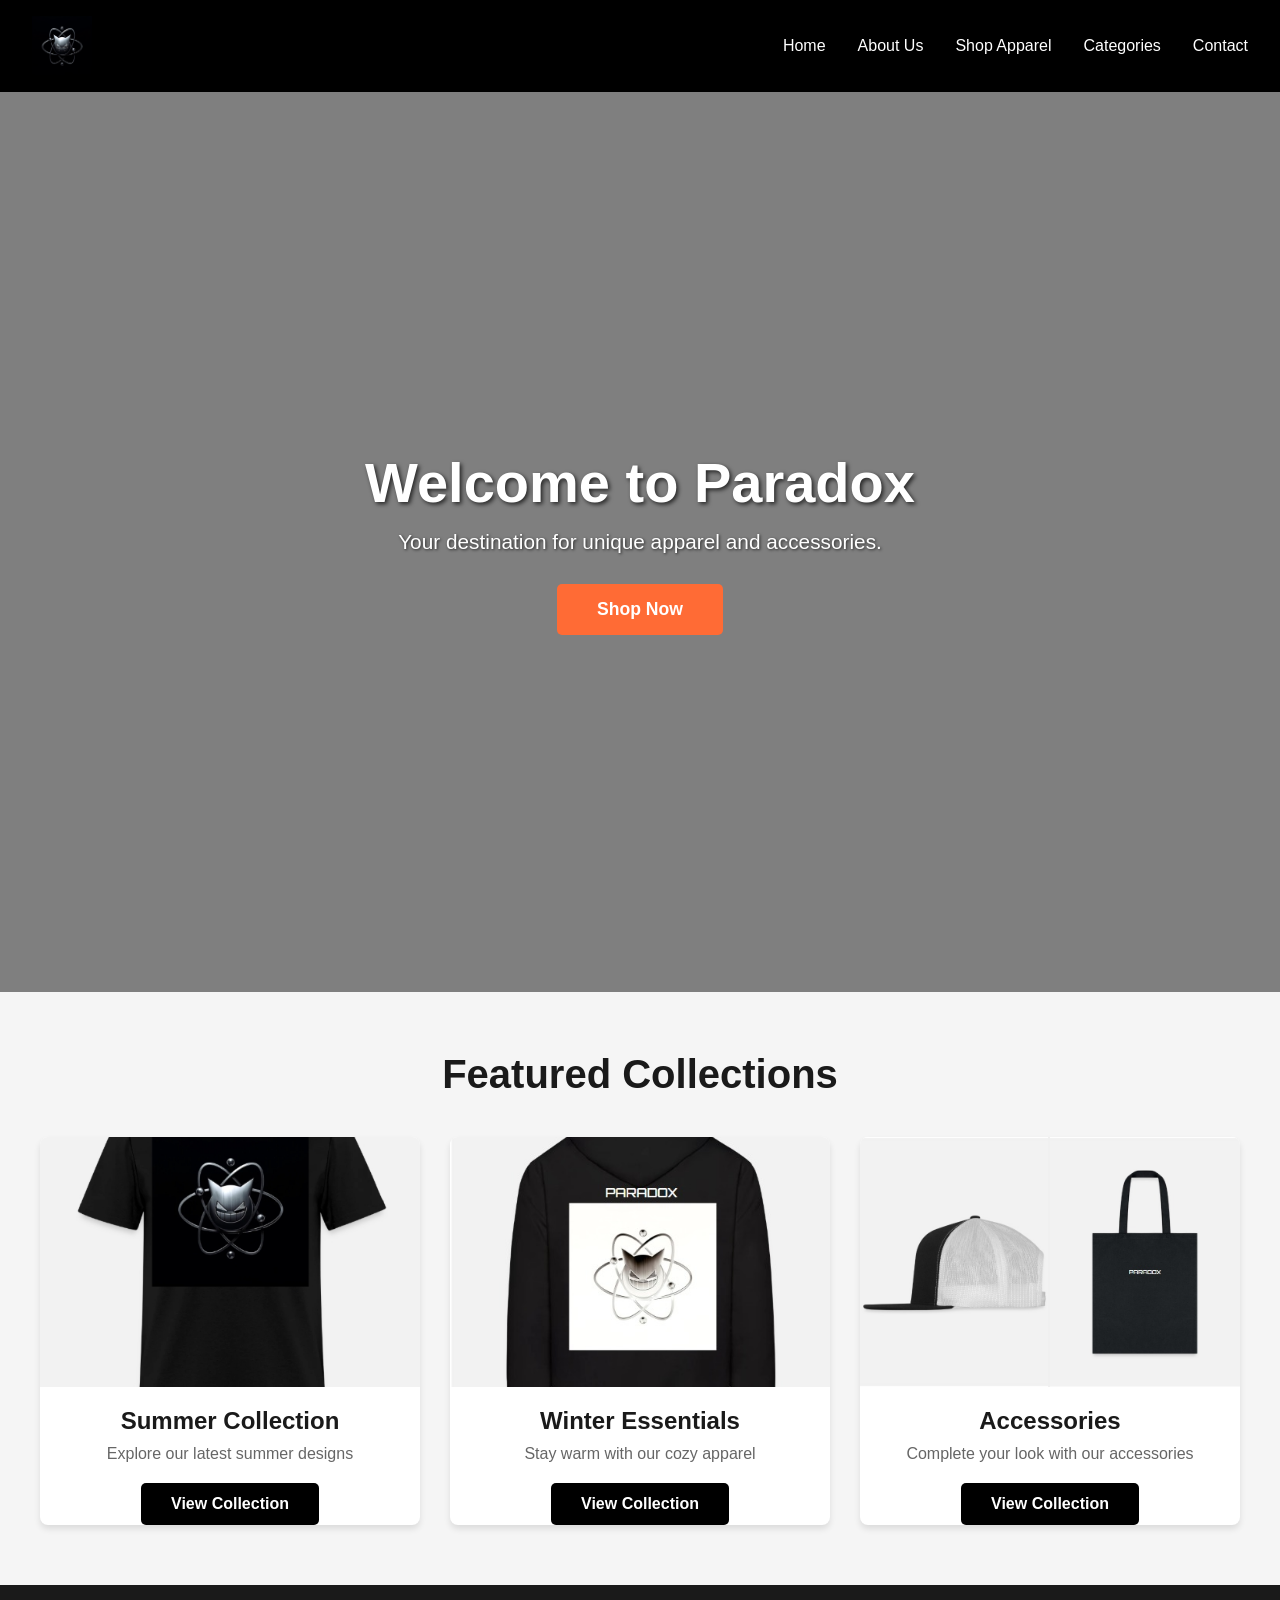
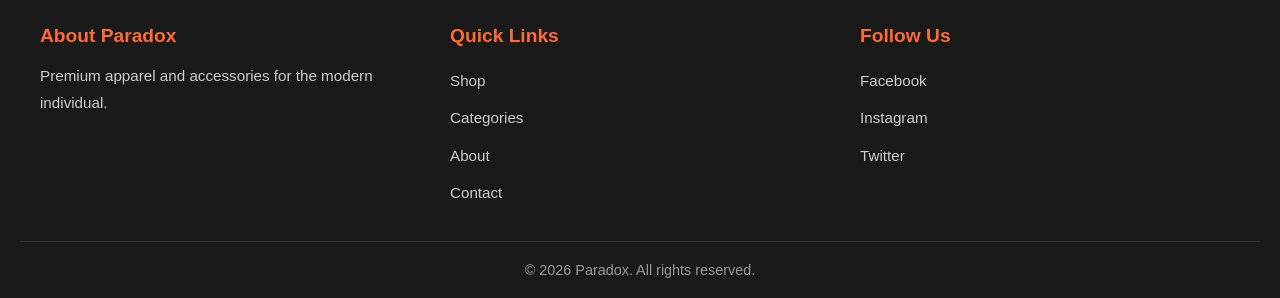
==== my-web-project/index.html @ 4d1201c3 "Add files via upload" ====
<!DOCTYPE html>
<html lang="en">
<head>
    <meta charset="UTF-8">
    <meta name="viewport" content="width=device-width, initial-scale=1.0">
    <link rel="stylesheet" href="css/style.css">
    <title>Home | Paradox Store</title>
</head>
<body>
    <!-- NAVIGATION BAR - Contains logo and main menu links -->
    <header class="navbar">
        <img src="images/Logo.png" alt="Paradox Logo" class="navbar-logo"/>
        <nav class="nav">
            <ul>
                <li><a href="index.html">Home</a></li>
                <li><a href="about.html">About Us</a></li>
                <li><a href="shop.html">Shop Apparel</a></li>
                <li><a href="category.html">Categories</a></li>
                <li><a href="contact.html">Contact</a></li>
            </ul>
        </nav>
    </header>

    <main>
    <!-- HERO SECTION - Main landing area with video background and call-to-action -->
    <section class="hero">
        <video class="hero-video" autoplay muted loop>
            <source src="videos/Modern Gengar Emblem with atom symbol.mp4" type="video/mp4">
            Your browser does not support the video tag.
        </video>
        <div class="hero-content">
            <h1>Welcome to Paradox</h1>
            <p>Your destination for unique apparel and accessories.</p>
            <a href="shop.html" class="btn">Shop Now</a>
        </div>
    </section>

    <!-- FEATURED COLLECTIONS - Showcase key product categories -->
    <!-- Displays: Summer Collection (T-Shirt), Winter Essentials (Hoodie), Accessories (Cap & Bag) -->
    <section class="featured">
        <h2>Featured Collections</h2>
        <div class="featured-grid">
            <div class="featured-card">
                <img src="images/T-shirt/Black-T-shirt.png.jpeg" alt="Summer Collection" />
                <h3>Summer Collection</h3>
                <p>Explore our latest summer designs</p>
                <a href="shop.html" class="btn-secondary">View Collection</a>
            </div>
            <div class="featured-card">
                <img src="images/hoodie/Hoodie-front.png.jpeg" alt="Winter Essentials" />
                <h3>Winter Essentials</h3>
                <p>Stay warm with our cozy apparel</p>
                <a href="shop.html" class="btn-secondary">View Collection</a>
            </div>
            <div class="featured-card">
                <div class="featured-accessories-container">
                    <img src="images/caps/Cap-Front.png.jpeg" alt="Cap" class="featured-cap" />
                    <img src="images/bags/Tote-bag.png.jpeg" alt="Bag" class="featured-bag" />
                </div>
                <h3>Accessories</h3>
                <p>Complete your look with our accessories</p>
                <a href="shop.html" class="btn-secondary">View Collection</a>
            </div>
        </div>
    </section>
    </main>

    <!-- FOOTER - Site links, branding, and social media -->
    <footer>
        <div class="footer-content">
            <div class="footer-section">
                <h4>About Paradox</h4>
                <p>Premium apparel and accessories for the modern individual.</p>
            </div>
            <div class="footer-section">
                <h4>Quick Links</h4>
                <ul>
                    <li><a href="shop.html">Shop</a></li>
                    <li><a href="category.html">Categories</a></li>
                    <li><a href="about.html">About</a></li>
                    <li><a href="contact.html">Contact</a></li>
                </ul>
            </div>
            <div class="footer-section">
                <h4>Follow Us</h4>
                <ul>
                    <li><a href="#">Facebook</a></li>
                    <li><a href="#">Instagram</a></li>
                    <li><a href="#">Twitter</a></li>
                </ul>
            </div>
        </div>
        <p class="footer-bottom">&copy; 2026 Paradox. All rights reserved.</p>
    </footer>

    <!-- JAVASCRIPT - Handles interactivity and dynamic features -->
    <script src="js/script.js"></script>
</body>
</html>
---- my-web-project/css/style.css ----
* {
    margin: 0;
    padding: 0;
    box-sizing: border-box;
}

body {
    font-family: 'Arial', sans-serif;
}

/* Navbar Styles */
.navbar {
    display: flex;
    justify-content: space-between;
    align-items: center;
    padding: 1rem 2rem;
    background-color: #000000;
    position: sticky;
    top: 0;
    z-index: 100;
}

.navbar-logo {
    max-width: 60px;
    height: auto;
    object-fit: contain;
}

.nav ul {
    display: flex;
    list-style: none;
    gap: 2rem;
}

.nav a {
    color: white;
    text-decoration: none;
    font-weight: 500;
    transition: color 0.3s ease;
}

.nav a:hover {
    color: #ff6b35;
}

/* Hero Section Styles */
.hero {
    position: relative;
    width: 100%;
    height: 100vh;
    display: flex;
    justify-content: center;
    align-items: center;
    text-align: center;
    color: white;
    overflow: hidden;
}

.hero-video {
    position: absolute;
    top: 50%;
    left: 50%;
    min-width: 100%;
    min-height: 100%;
    width: auto;
    height: auto;
    transform: translate(-50%, -50%);
    z-index: 1;
    object-fit: cover;
}

.hero::before {
    content: '';
    position: absolute;
    top: 0;
    left: 0;
    width: 100%;
    height: 100%;
    background: rgba(0, 0, 0, 0.5);
    z-index: 2;
}

.hero-content {
    max-width: 600px;
    padding: 20px;
    position: relative;
    z-index: 3;
}

.hero h1 {
    font-size: 3.5rem;
    font-weight: bold;
    margin-bottom: 15px;
    text-shadow: 2px 2px 4px rgba(0, 0, 0, 0.7);
}

.hero p {
    font-size: 1.3rem;
    margin-bottom: 30px;
    text-shadow: 1px 1px 3px rgba(0, 0, 0, 0.7);
}

/* Buttons */
.btn {
    display: inline-block;
    padding: 15px 40px;
    background-color: #ff6b35;
    color: white;
    text-decoration: none;
    border-radius: 5px;
    font-size: 1.1rem;
    font-weight: bold;
    transition: background-color 0.3s ease, transform 0.2s ease;
    border: none;
    cursor: pointer;
}

.btn:hover {
    background-color: #e55a2b;
    transform: scale(1.05);
}

.btn-secondary {
    display: inline-block;
    padding: 12px 30px;
    background-color: #000000;
    color: white;
    text-decoration: none;
    border-radius: 5px;
    font-size: 1rem;
    font-weight: bold;
    transition: background-color 0.3s ease;
}

.btn-secondary:hover {
    background-color: #ff6b35;
}

.btn-add-cart {
    padding: 10px 25px;
    background-color: #ff6b35;
    color: white;
    border: none;
    border-radius: 5px;
    font-size: 1rem;
    font-weight: bold;
    cursor: pointer;
    transition: background-color 0.3s ease;
}

.btn-add-cart:hover {
    background-color: #e55a2b;
}

/* Featured Section */
.featured {
    padding: 60px 20px;
    background-color: #f5f5f5;
    text-align: center;
}

.featured h2 {
    font-size: 2.5rem;
    margin-bottom: 40px;
    color: #1a1a1a;
}

.featured-grid {
    display: grid;
    grid-template-columns: repeat(auto-fit, minmax(300px, 1fr));
    gap: 30px;
    max-width: 1200px;
    margin: 0 auto;
}

.featured-card {
    background: white;
    border-radius: 8px;
    overflow: hidden;
    box-shadow: 0 4px 6px rgba(0, 0, 0, 0.1);
    transition: transform 0.3s ease;
}

.featured-card:hover {
    transform: translateY(-5px);
}

.featured-card img {
    width: 100%;
    height: 250px;
    object-fit: cover;
    display: block;
}

.featured-card h3 {
    font-size: 1.5rem;
    padding: 20px 15px 10px;
    color: #1a1a1a;
}

.featured-card p {
    padding: 0 15px 20px;
    color: #666;
}

/* Featured Accessories Container */
.featured-accessories-container {
    width: 100%;
    height: 250px;
    display: flex;
    position: relative;
    overflow: hidden;
}

.featured-accessories-container img {
    width: 50%;
    height: 100%;
    object-fit: cover;
    display: block;
    transition: transform 0.3s ease;
}

.featured-accessories-container .featured-cap {
    border-right: 2px solid #f0f0f0;
}

.featured-accessories-container img:hover {
    transform: scale(1.05);
}

/* Page Header */
.page-header {
    background: linear-gradient(rgba(0, 0, 0, 0.6), rgba(0, 0, 0, 0.6)), url('../images/Logo.png') center/cover;
    padding: 100px 20px;
    text-align: center;
    color: white;
    min-height: 300px;
    display: flex;
    flex-direction: column;
    justify-content: center;
    align-items: center;
}

.page-header h1 {
    font-size: 3rem;
    margin-bottom: 15px;
}

.page-header p {
    font-size: 1.2rem;
}

/* About Content */
.about-content {
    max-width: 1000px;
    margin: 0 auto;
    padding: 60px 20px;
}

.about-section {
    margin-bottom: 50px;
}

.about-section h2 {
    font-size: 2rem;
    margin-bottom: 20px;
    color: #1a1a1a;
}

.about-section p {
    font-size: 1.1rem;
    line-height: 1.8;
    color: #555;
    margin-bottom: 15px;
}

.values-list {
    list-style: none;
    padding: 0;
}

.values-list li {
    padding: 15px 0;
    font-size: 1.1rem;
    line-height: 1.6;
    color: #555;
    border-bottom: 1px solid #eee;
}

/* Team Grid */
.team-grid {
    display: grid;
    grid-template-columns: repeat(auto-fit, minmax(250px, 1fr));
    gap: 30px;
    margin-top: 30px;
}

.team-member {
    text-align: center;
    background: #f5f5f5;
    padding: 20px;
    border-radius: 8px;
    transition: transform 0.3s ease, box-shadow 0.3s ease;
}

.team-member:hover {
    transform: translateY(-5px);
    box-shadow: 0 8px 16px rgba(0, 0, 0, 0.15);
}

.team-member-frame {
    width: 200px;
    height: 200px;
    margin: 0 auto 20px;
    border-radius: 50%;
    overflow: hidden;
    border: 5px solid #ff6b35;
    box-shadow: 0 4px 15px rgba(255, 107, 53, 0.3), inset 0 0 10px rgba(0, 0, 0, 0.05);
    background: white;
    position: relative;
}

.team-member-frame img {
    width: 100%;
    height: 100%;
    object-fit: cover;
    display: block;
    transition: transform 0.3s ease;
}

.team-member-frame:hover img {
    transform: scale(1.05);
}

.team-member h3 {
    font-size: 1.3rem;
    color: #1a1a1a;
    margin-bottom: 5px;
}

.team-member p {
    color: #ff6b35;
    font-weight: bold;
}

/* Shop Filters */
.shop-filters {
    max-width: 1200px;
    margin: 0 auto;
    padding: 40px 20px;
}

.filter-container {
    background: #f5f5f5;
    padding: 20px;
    border-radius: 8px;
}

.filter-container h3 {
    margin-bottom: 20px;
    font-size: 1.3rem;
    color: #1a1a1a;
}

.filter-group {
    margin-bottom: 20px;
}

.filter-group label {
    display: block;
    padding: 8px 0;
    cursor: pointer;
    color: #555;
}

.filter-group input[type="range"] {
    width: 100%;
    cursor: pointer;
}

/* Products Grid */
.products {
    max-width: 1200px;
    margin: 0 auto;
    padding: 40px 20px;
}

.product-grid {
    display: grid;
    grid-template-columns: repeat(auto-fill, minmax(280px, 1fr));
    gap: 30px;
}

.product-card {
    background: white;
    border-radius: 8px;
    overflow: hidden;
    box-shadow: 0 4px 6px rgba(0, 0, 0, 0.1);
    transition: transform 0.3s ease;
}

.product-card:hover {
    transform: translateY(-8px);
}

.product-card img {
    width: 100%;
    height: 280px;
    object-fit: cover;
    display: block;
}

.product-card h3 {
    font-size: 1.3rem;
    padding: 20px 15px 10px;
    color: #1a1a1a;
}

.product-card .price {
    padding: 0 15px;
    font-size: 1.5rem;
    font-weight: bold;
    color: #ff6b35;
}

.product-card .description {
    padding: 0 15px 15px;
    color: #666;
    font-size: 0.9rem;
}

.product-card button {
    width: calc(100% - 30px);
    margin: 0 15px 15px;
}

/* Hoodie Image Container */
.hoodie-image-container {
    width: 100%;
    height: 280px;
    display: flex;
    position: relative;
    overflow: hidden;
}

.hoodie-image-container img {
    width: 50%;
    height: 100%;
    object-fit: cover;
    display: block;
    transition: transform 0.3s ease;
}

.hoodie-image-container .hoodie-front {
    border-right: 2px solid #f0f0f0;
}

.hoodie-image-container img:hover {
    transform: scale(1.05);
}

/* T-Shirt Image Container */
.tshirt-image-container {
    width: 100%;
    height: 280px;
    display: flex;
    position: relative;
    overflow: hidden;
    background: linear-gradient(135deg, #f5f5f5 0%, #ffffff 100%);
}

.tshirt-image-container .tshirt-img {
    width: 100%;
    height: 100%;
    object-fit: cover;
    display: block;
    transition: transform 0.3s ease;
}

.tshirt-image-container .tshirt-img:hover {
    transform: scale(1.08);
}

/* Cap Image Container */
.cap-image-container {
    width: 100%;
    height: 280px;
    display: flex;
    position: relative;
    overflow: hidden;
}

.cap-image-container img {
    width: 50%;
    height: 100%;
    object-fit: cover;
    display: block;
    transition: transform 0.3s ease;
}

.cap-image-container .cap-front {
    border-right: 2px solid #f0f0f0;
}

.cap-image-container img:hover {
    transform: scale(1.05);
}

/* Bag Image Container */
.bag-image-container {
    width: 100%;
    height: 280px;
    display: flex;
    position: relative;
    overflow: hidden;
    background: linear-gradient(135deg, #f5f5f5 0%, #ffffff 100%);
}

.bag-image-container .bag-img {
    width: 100%;
    height: 100%;
    object-fit: cover;
    display: block;
    transition: transform 0.3s ease;
}

.bag-image-container .bag-img:hover {
    transform: scale(1.08);
}

/* Coming Soon Container */
.coming-soon-container {
    width: 100%;
    height: 280px;
    display: flex;
    align-items: center;
    justify-content: center;
    background: linear-gradient(135deg, #e8e8e8 0%, #f5f5f5 100%);
    position: relative;
    overflow: hidden;
}

.coming-soon-container::before {
    content: '';
    position: absolute;
    top: -50%;
    left: -50%;
    width: 200%;
    height: 200%;
    background: repeating-linear-gradient(
        45deg,
        transparent,
        transparent 10px,
        rgba(255, 107, 53, 0.1) 10px,
        rgba(255, 107, 53, 0.1) 20px
    );
    animation: shimmer 2s infinite;
}

@keyframes shimmer {
    0% {
        transform: translate(-50%, -50%);
    }
    100% {
        transform: translate(0, 0);
    }
}

.coming-soon-text {
    font-size: 1.8rem;
    font-weight: bold;
    color: #ff6b35;
    text-align: center;
    z-index: 1;
    text-transform: uppercase;
    letter-spacing: 2px;
    text-shadow: 0 2px 4px rgba(0, 0, 0, 0.1);
}

/* Categories Container */
.categories-container {
    max-width: 1200px;
    margin: 0 auto;
    padding: 60px 20px;
    display: grid;
    grid-template-columns: repeat(auto-fit, minmax(300px, 1fr));
    gap: 30px;
}

.category-card {
    background: white;
    border-radius: 8px;
    overflow: hidden;
    box-shadow: 0 4px 6px rgba(0, 0, 0, 0.1);
    transition: transform 0.3s ease;
}

.category-card:hover {
    transform: translateY(-8px);
}

.category-card img {
    width: 100%;
    height: 250px;
    object-fit: cover;
    display: block;
}

.category-card h2 {
    font-size: 1.5rem;
    padding: 20px 15px 10px;
    color: #1a1a1a;
}

.category-card p {
    padding: 0 15px;
    color: #666;
}

.product-count {
    padding: 10px 15px 0;
    font-weight: bold;
    color: #ff6b35;
    font-size: 0.9rem;
}

/* Category Accessories Container */
.category-accessories-container {
    width: 100%;
    height: 250px;
    display: flex;
    position: relative;
    overflow: hidden;
}

.category-accessories-container img {
    width: 50%;
    height: 100%;
    object-fit: cover;
    display: block;
    transition: transform 0.3s ease;
}

.category-accessories-container .category-cap {
    border-right: 2px solid #f0f0f0;
}

.category-accessories-container img:hover {
    transform: scale(1.05);
}

/* Category Promo */
.category-promo {
    background: linear-gradient(135deg, #ff6b35, #e55a2b);
    padding: 60px 20px;
    text-align: center;
    color: white;
}

.category-promo h2 {
    font-size: 2.5rem;
    margin-bottom: 40px;
}

.promo-grid {
    display: grid;
    grid-template-columns: repeat(auto-fit, minmax(250px, 1fr));
    gap: 30px;
    max-width: 1000px;
    margin: 0 auto;
}

.promo-card {
    background: rgba(255, 255, 255, 0.1);
    padding: 30px 20px;
    border-radius: 8px;
    backdrop-filter: blur(10px);
}

.promo-card h3 {
    font-size: 1.5rem;
    margin-bottom: 10px;
}

.promo-card p {
    margin-bottom: 20px;
}

/* Contact Container */
.contact-container {
    max-width: 1200px;
    margin: 0 auto;
    padding: 60px 20px;
    display: grid;
    grid-template-columns: 1fr 1fr;
    gap: 40px;
}

.contact-info h2,
.contact-form-wrapper h2 {
    font-size: 2rem;
    margin-bottom: 30px;
    color: #1a1a1a;
}

.info-block {
    margin-bottom: 30px;
}

.info-block h3 {
    font-size: 1.2rem;
    color: #ff6b35;
    margin-bottom: 10px;
}

.info-block p {
    color: #555;
    line-height: 1.8;
}

.info-block a {
    color: #ff6b35;
    text-decoration: none;
}

.info-block a:hover {
    text-decoration: underline;
}

/* Contact Form */
.contact-form {
    display: flex;
    flex-direction: column;
    gap: 20px;
}

.form-group {
    display: flex;
    flex-direction: column;
}

.form-group label {
    font-weight: bold;
    margin-bottom: 8px;
    color: #1a1a1a;
}

.form-group input,
.form-group textarea {
    padding: 12px;
    border: 1px solid #ddd;
    border-radius: 5px;
    font-family: Arial, sans-serif;
    font-size: 1rem;
    transition: border-color 0.3s ease;
}

.form-group input:focus,
.form-group textarea:focus {
    outline: none;
    border-color: #ff6b35;
    box-shadow: 0 0 5px rgba(255, 107, 53, 0.3);
}

/* Footer */
footer {
    background-color: #1a1a1a;
    color: white;
    padding: 40px 20px 20px;
}

.footer-content {
    max-width: 1200px;
    margin: 0 auto;
    display: grid;
    grid-template-columns: repeat(auto-fit, minmax(250px, 1fr));
    gap: 30px;
    margin-bottom: 30px;
}

.footer-section h4 {
    font-size: 1.2rem;
    margin-bottom: 15px;
    color: #ff6b35;
}

.footer-section p,
.footer-section a {
    color: #ccc;
    font-size: 0.95rem;
    line-height: 1.8;
    text-decoration: none;
}

.footer-section a:hover {
    color: #ff6b35;
}

.footer-section ul {
    list-style: none;
}

.footer-section ul li {
    padding: 5px 0;
}

.footer-bottom {
    text-align: center;
    padding-top: 20px;
    border-top: 1px solid #333;
    color: #999;
    font-size: 0.9rem;
}

/* Price Range Styles */
.price-range-wrapper {
    margin-top: 15px;
}

.price-slider {
    width: 100%;
    height: 6px;
    border-radius: 3px;
    background: #ddd;
    outline: none;
    cursor: pointer;
    -webkit-appearance: none;
    appearance: none;
}

.price-slider::-webkit-slider-thumb {
    -webkit-appearance: none;
    appearance: none;
    width: 20px;
    height: 20px;
    border-radius: 50%;
    background: #ff6b35;
    cursor: pointer;
    box-shadow: 0 2px 4px rgba(0, 0, 0, 0.2);
    transition: background-color 0.3s ease;
}

.price-slider::-webkit-slider-thumb:hover {
    background: #e55a2b;
}

.price-slider::-moz-range-thumb {
    width: 20px;
    height: 20px;
    border-radius: 50%;
    background: #ff6b35;
    cursor: pointer;
    border: none;
    box-shadow: 0 2px 4px rgba(0, 0, 0, 0.2);
    transition: background-color 0.3s ease;
}

.price-slider::-moz-range-thumb:hover {
    background: #e55a2b;
}

.price-display {
    display: flex;
    justify-content: space-between;
    margin-top: 15px;
    padding: 15px;
    background: #f5f5f5;
    border-radius: 5px;
    font-weight: bold;
    color: #1a1a1a;
}

.price-display span:first-child {
    color: #666;
}

.price-display span:last-child {
    color: #ff6b35;
    font-size: 1.2rem;
}

.no-products {
    grid-column: 1 / -1;
    text-align: center;
    padding: 40px 20px;
    color: #666;
    font-size: 1.1rem;
}

.team-bio {
    color: #555 !important;
    font-size: 0.95rem !important;
    margin-top: 10px;
    line-height: 1.6;
}

/* Responsive Design */
@media (max-width: 1024px) {
    .hero h1 {
        font-size: 2.8rem;
    }

    .hero p {
        font-size: 1.1rem;
    }

    .featured h2,
    .category-promo h2 {
        font-size: 2rem;
    }

    .page-header h1 {
        font-size: 2.2rem;
    }

    .contact-container {
        grid-template-columns: 1fr;
    }

    .price-display {
        flex-direction: column;
        gap: 10px;
    }
}

@media (max-width: 768px) {
    .navbar {
        flex-direction: column;
        gap: 1rem;
    }

    .navbar-logo {
        max-width: 50px;
    }

    .nav ul {
        flex-direction: column;
        gap: 0.5rem;
        text-align: center;
    }

    .hero h1 {
        font-size: 2rem;
    }

    .hero p {
        font-size: 1rem;
    }

    .hero-content {
        padding: 10px;
    }

    .page-header h1 {
        font-size: 1.8rem;
    }

    .page-header p {
        font-size: 1rem;
    }

    .featured-grid,
    .categories-container,
    .promo-grid,
    .team-grid {
        grid-template-columns: 1fr;
    }

    .featured h2,
    .category-promo h2,
    .about-section h2 {
        font-size: 1.8rem;
    }

    .btn {
        padding: 12px 30px;
        font-size: 0.95rem;
    }

    .contact-container {
        grid-template-columns: 1fr;
        gap: 20px;
    }

    .footer-content {
        grid-template-columns: 1fr;
        gap: 20px;
    }

    .price-slider {
        height: 8px;
    }

    .price-slider::-webkit-slider-thumb {
        width: 18px;
        height: 18px;
    }

    .price-slider::-moz-range-thumb {
        width: 18px;
        height: 18px;
    }
}

@media (max-width: 480px) {
    .hero h1 {
        font-size: 1.5rem;
    }

    .hero p {
        font-size: 0.9rem;
    }

    .featured h2,
    .page-header h1 {
        font-size: 1.5rem;
    }

    .product-grid {
        grid-template-columns: 1fr;
    }

    .categories-container {
        grid-template-columns: 1fr;
        padding: 30px 15px;
    }

    .nav ul {
        gap: 0.3rem;
    }

    .nav a {
        font-size: 0.9rem;
    }

    .price-display {
        flex-direction: column;
        gap: 8px;
        padding: 12px;
    }

    .price-display span:last-child {
        font-size: 1.1rem;
    }

    .filter-container {
        padding: 15px;
    }
}
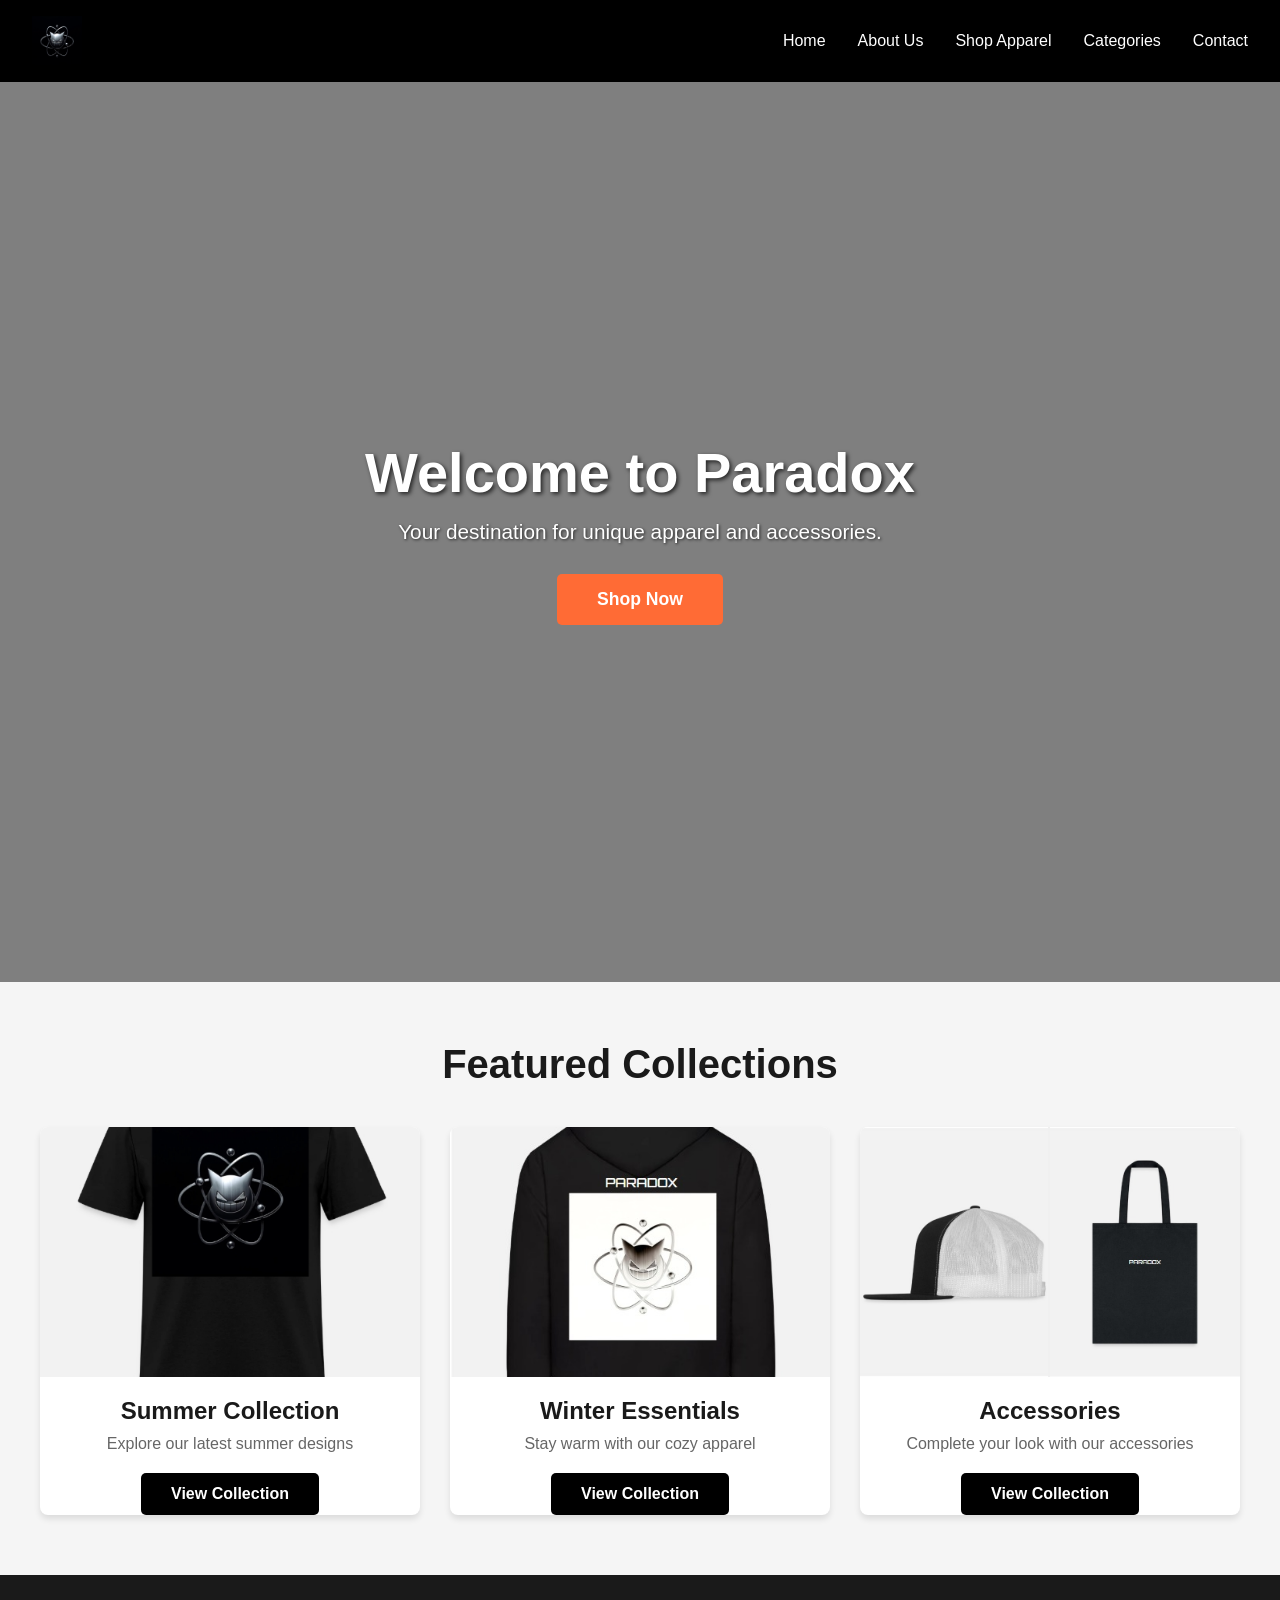
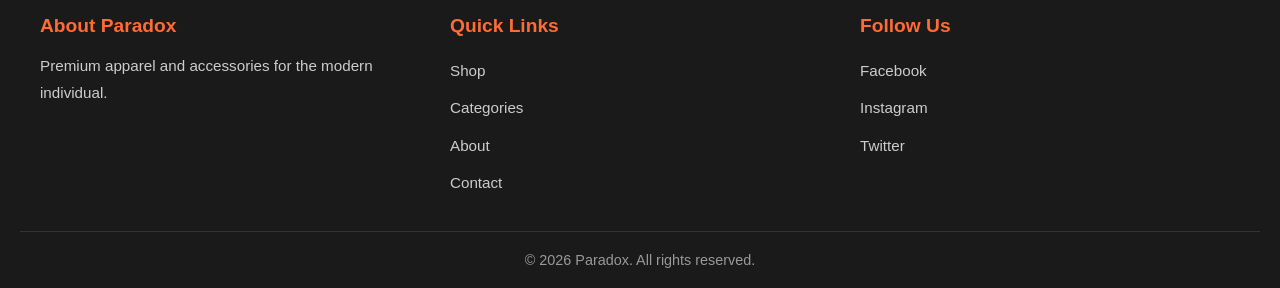
==== commit 8ff00ae0: "Performance: Add image dimensions, lazy loading, and video optimization - Add width/height attribute" ====
--- a/my-web-project/index.html
+++ b/my-web-project/index.html
@@ -9,7 +9,7 @@
 <body>
     <!-- NAVIGATION BAR - Contains logo and main menu links -->
     <header class="navbar">
-        <img src="images/Logo.png" alt="Paradox Logo" class="navbar-logo"/>
+        <img src="images/Logo.png" alt="Paradox Logo" class="navbar-logo" width="50" height="50"/>
         <nav class="nav">
             <ul>
                 <li><a href="index.html">Home</a></li>
@@ -24,7 +24,7 @@
     <main>
     <!-- HERO SECTION - Main landing area with video background and call-to-action -->
     <section class="hero">
-        <video class="hero-video" autoplay muted loop>
+        <video class="hero-video" autoplay muted loop poster="images/hero-poster.jpg" preload="none" width="1920" height="1080">
             <source src="videos/Modern Gengar Emblem with atom symbol.mp4" type="video/mp4">
             Your browser does not support the video tag.
         </video>
@@ -41,21 +41,21 @@
         <h2>Featured Collections</h2>
         <div class="featured-grid">
             <div class="featured-card">
-                <img src="images/T-shirt/Black-T-shirt.png.jpeg" alt="Summer Collection" />
+                <img src="images/T-shirt/Black-T-shirt.png.jpeg" alt="Summer Collection" width="400" height="400" loading="lazy" />
                 <h3>Summer Collection</h3>
                 <p>Explore our latest summer designs</p>
                 <a href="shop.html" class="btn-secondary">View Collection</a>
             </div>
             <div class="featured-card">
-                <img src="images/hoodie/Hoodie-front.png.jpeg" alt="Winter Essentials" />
+                <img src="images/hoodie/Hoodie-front.png.jpeg" alt="Winter Essentials" width="400" height="400" loading="lazy" />
                 <h3>Winter Essentials</h3>
                 <p>Stay warm with our cozy apparel</p>
                 <a href="shop.html" class="btn-secondary">View Collection</a>
             </div>
             <div class="featured-card">
                 <div class="featured-accessories-container">
-                    <img src="images/caps/Cap-Front.png.jpeg" alt="Cap" class="featured-cap" />
-                    <img src="images/bags/Tote-bag.png.jpeg" alt="Bag" class="featured-bag" />
+                    <img src="images/caps/Cap-Front.png.jpeg" alt="Cap" class="featured-cap" width="200" height="200" loading="lazy" />
+                    <img src="images/bags/Tote-bag.png.jpeg" alt="Bag" class="featured-bag" width="200" height="200" loading="lazy" />
                 </div>
                 <h3>Accessories</h3>
                 <p>Complete your look with our accessories</p>
@@ -96,4 +96,4 @@
     <!-- JAVASCRIPT - Handles interactivity and dynamic features -->
     <script src="js/script.js"></script>
 </body>
-</html>+</html>
